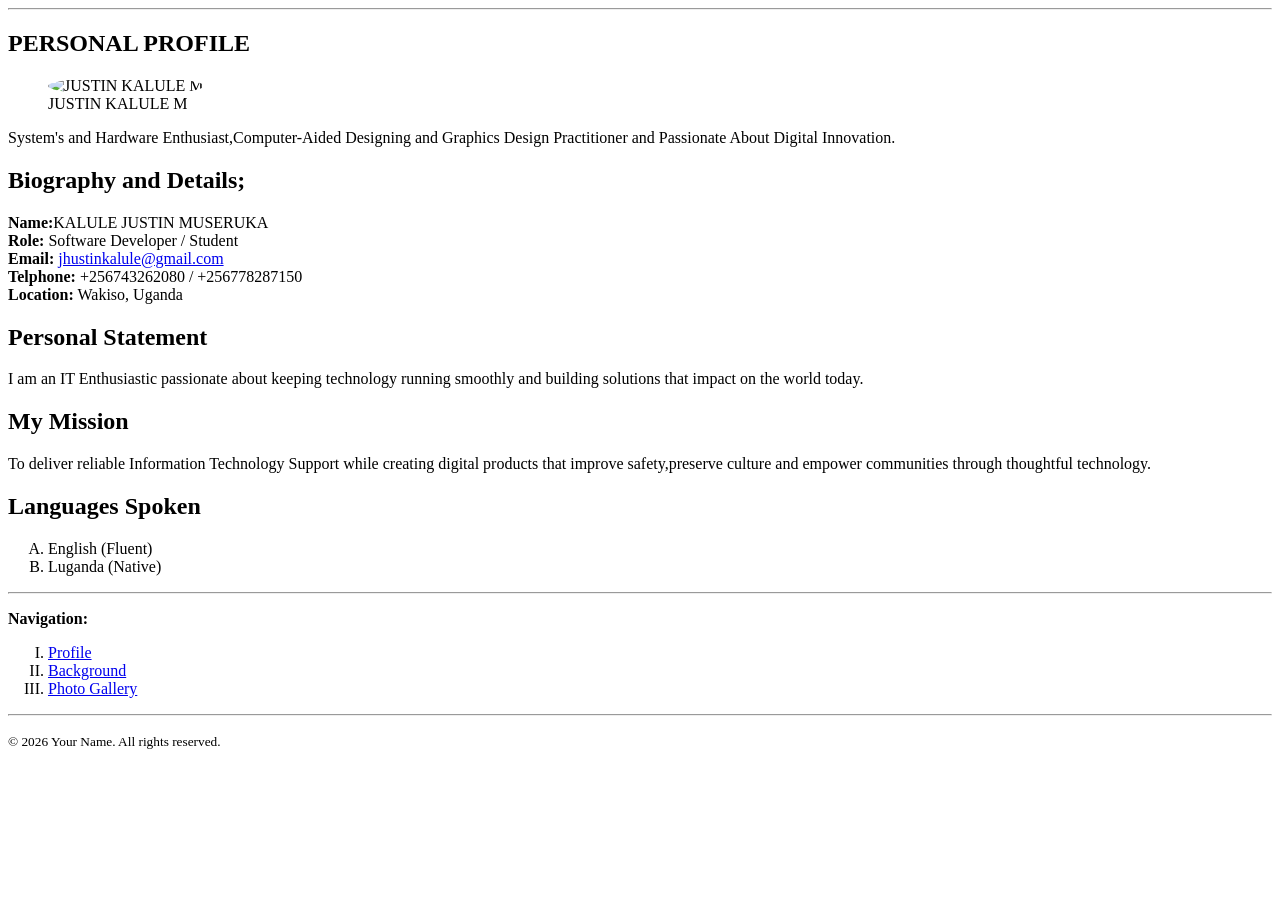
==== index.html @ 52aa2dc1 "Add Page 1 -Profile" ====
<!DOCTYPE html>
<html lang="en">
<head>
    <title>Curriculum Vitae - Home</title>
</head>
<body>
 
    <hr>

    <main>
        <section>
            <h2>PERSONAL PROFILE</h2>
            <figure>
                <img src="my-image.jpeg" alt="JUSTIN KALULE M" style="width:140px; height: 150px; border-radius: 80%; object-fit: cover;">
                <figcaption>JUSTIN KALULE M</figcaption>
            </figure>
            
            <p>System's and Hardware Enthusiast,Computer-Aided Designing and Graphics Design Practitioner and Passionate About Digital Innovation.</p>
            
            
            <div>
                <h2>Biography and Details;</h2>
               <strong>Name:</strong>KALULE JUSTIN MUSERUKA<br>
                <strong>Role:</strong> Software Developer / Student<br>
                <strong>Email:</strong> <a href="mailto:jhustinkalule@gmail.com">jhustinkalule@gmail.com</a><br>
                <strong>Telphone:</strong> +256743262080  /  +256778287150<br>
                <strong>Location:</strong> Wakiso, Uganda
            </div>
        </section>

        <section>
            <h2>Personal Statement</h2>
            <p>I am an IT Enthusiastic passionate about keeping technology running smoothly and building solutions that impact on the world today.</p>
        </section>

        <section>
            <h2>My Mission</h2>
            <p>To deliver reliable Information Technology Support while creating digital products that improve safety,preserve culture and empower communities through thoughtful technology.</p>
        </section>

        <section>
            <h2>Languages Spoken</h2>
            <ol type="A">
                <li>English (Fluent)</li>
                <li>Luganda (Native)</li>
            </ol>
        </section>
    </main>

    <hr>

     <header>
        <nav>
            <p><strong>Navigation:</strong></p>
            <ol type="I">
                <li><a href="index.html">Profile</a></li>
                <li><a href="background.html">Background</a></li>
                <li><a href="gallery.html">Photo Gallery</a></li>
            </ol>
        </nav>
    </header>

    <hr>


    <footer>
        <p><small>&copy; 2026 Your Name. All rights reserved.</small></p>
    </footer>
</body>
</html>
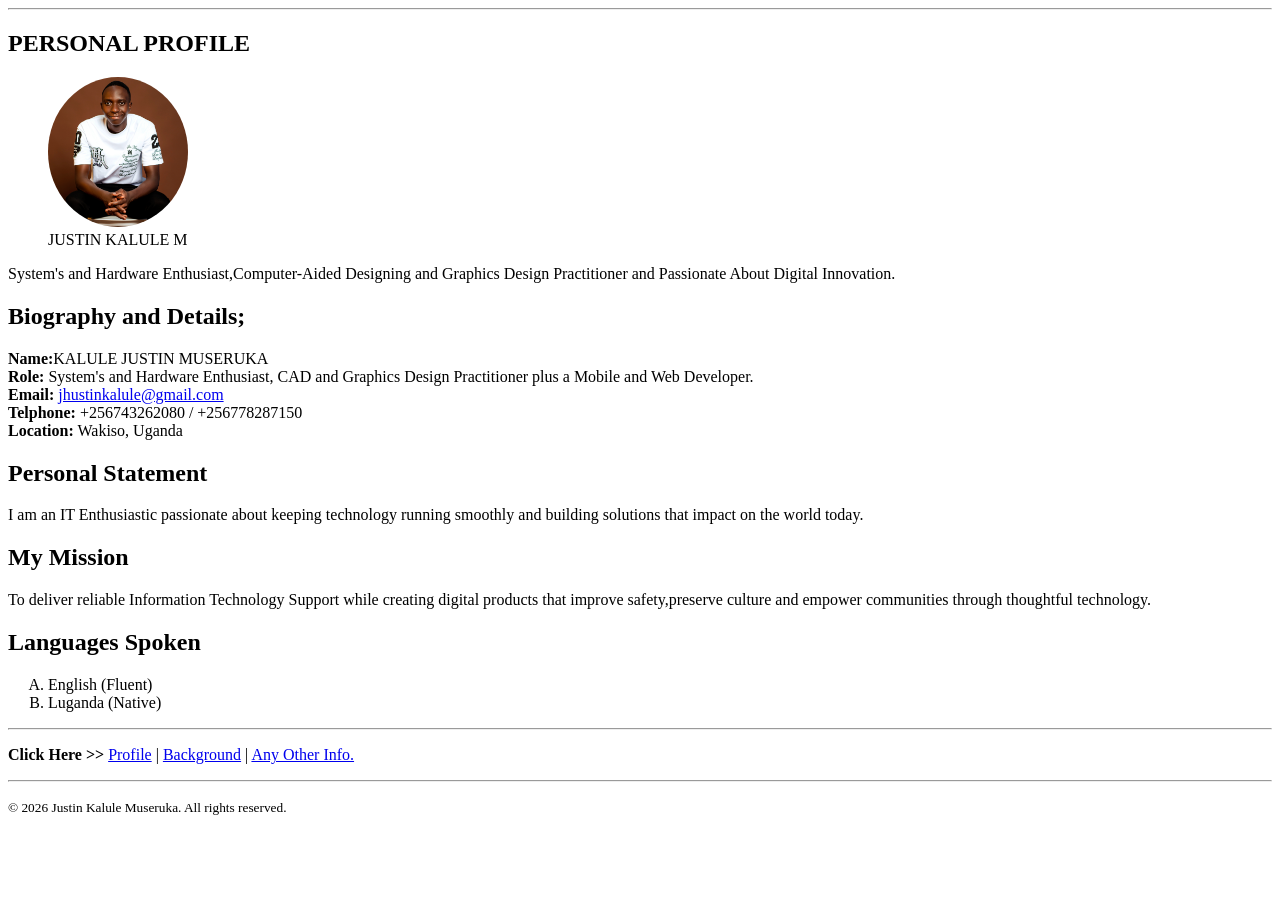
==== commit 9f28658a: "Add Page 3 - Anyother" ====
--- a/index.html
+++ b/index.html
@@ -21,7 +21,7 @@
             <div>
                 <h2>Biography and Details;</h2>
                <strong>Name:</strong>KALULE JUSTIN MUSERUKA<br>
-                <strong>Role:</strong> Software Developer / Student<br>
+                <strong>Role:</strong> System's and Hardware Enthusiast, CAD and Graphics Design Practitioner plus a Mobile and Web Developer.<br>
                 <strong>Email:</strong> <a href="mailto:jhustinkalule@gmail.com">jhustinkalule@gmail.com</a><br>
                 <strong>Telphone:</strong> +256743262080  /  +256778287150<br>
                 <strong>Location:</strong> Wakiso, Uganda
@@ -49,22 +49,16 @@
 
     <hr>
 
-     <header>
-        <nav>
-            <p><strong>Navigation:</strong></p>
-            <ol type="I">
-                <li><a href="index.html">Profile</a></li>
-                <li><a href="background.html">Background</a></li>
-                <li><a href="gallery.html">Photo Gallery</a></li>
-            </ol>
+    <nav>
+            <p><strong>Click Here >> </strong> <a href="index.html">Profile</a> | <a href="background.html">Background</a> | <a href="Anyother.html">Any Other Info.</a></p>
         </nav>
-    </header>
+
 
     <hr>
 
 
     <footer>
-        <p><small>&copy; 2026 Your Name. All rights reserved.</small></p>
+        <p><small>&copy; 2026 Justin Kalule Museruka. All rights reserved.</small></p>
     </footer>
 </body>
 </html>
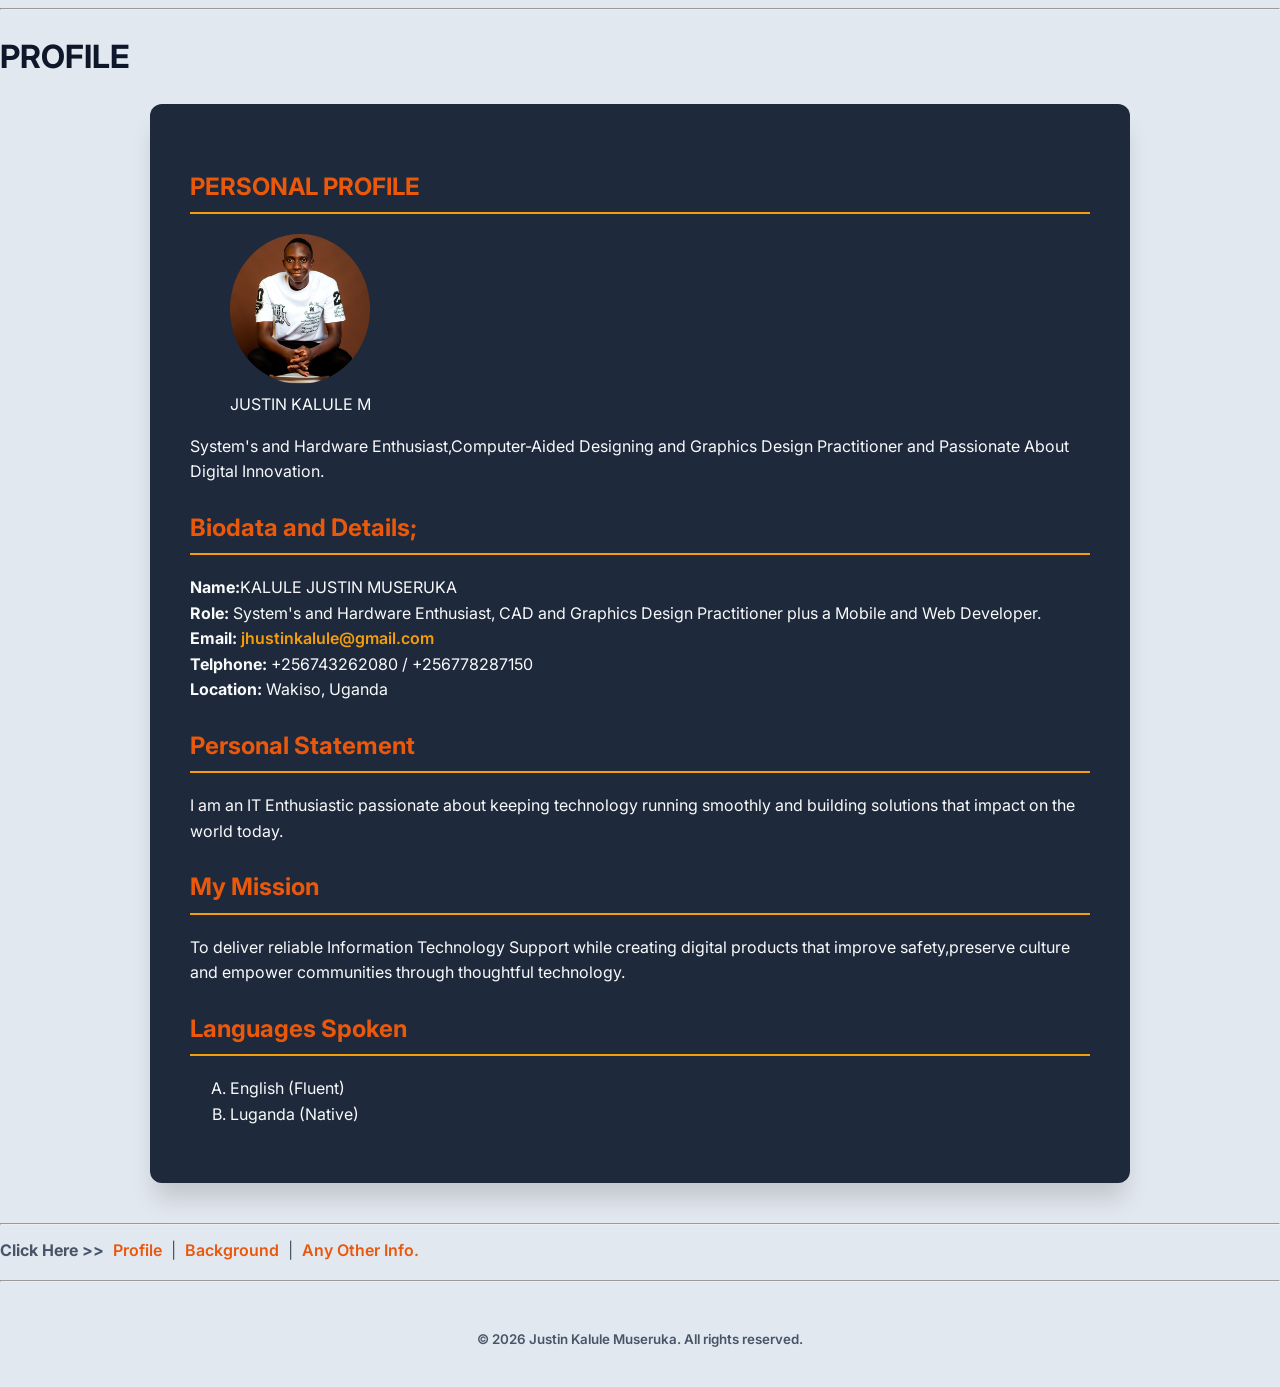
==== commit 9db2adee: "Refine page headers, color scheme, and typography layout" ====
--- a/index.html
+++ b/index.html
@@ -3,10 +3,11 @@
 <head>
     <title>Curriculum Vitae - Home</title>
 </head>
+<link rel="stylesheet" href="style.css">
 <body>
  
     <hr>
-
+<h1>PROFILE</h1>
     <main>
         <section>
             <h2>PERSONAL PROFILE</h2>
@@ -19,7 +20,7 @@
             
             
             <div>
-                <h2>Biography and Details;</h2>
+               <h2>Biodata and Details;</h2>
                <strong>Name:</strong>KALULE JUSTIN MUSERUKA<br>
                 <strong>Role:</strong> System's and Hardware Enthusiast, CAD and Graphics Design Practitioner plus a Mobile and Web Developer.<br>
                 <strong>Email:</strong> <a href="mailto:jhustinkalule@gmail.com">jhustinkalule@gmail.com</a><br>
--- a/style.css
+++ b/style.css
@@ -0,0 +1,126 @@
+@import url('https://fonts.googleapis.com/css2?family=Inter:wght@300;400;600;700&display=swap');
+
+:root {
+    --bg-outer: #e2e8f0;       /* Light Ice Slate (Outer background) */
+    --card-dark: #1e293b;      /* Dark Slate (Main content container) */
+    --accent-orange: #ea580c;  /* Emerald / Burnt Orange */
+    --accent-gold: #f59e0b;    /* Warm Metallic Gold */
+    --text-light: #f8fafc;     /* White text for dark areas */
+    --text-dark: #0f172a;      /* Dark text for light outer areas */
+}
+
+/* Base Body Styling */
+body {
+    font-family: 'Inter', sans-serif;
+    background-color: var(--bg-outer);
+    color: var(--text-dark); /* Keeps outer text readable */
+    margin: 0;
+    padding: 0;
+    line-height: 1.6;
+}
+
+/* Header Container (No Orange Enclosure Box) */
+header {
+    background: transparent; /* Removes the solid orange block */
+    padding: 2rem 1.5rem 1rem 1.5rem;
+    text-align: left; /* Aligns headings cleanly to the left like your image */
+    max-width: 900px;
+    margin: 0 auto;
+}
+
+/* Header Headings (PROFILE, BACKGROUND, ANY OTHER INFORMATION) */
+header h1 {
+    margin: 0;
+    font-size: 2.2rem;
+    font-weight: 800;
+    color: #0f172a; /* Bold Dark Slate text on the light outer background */
+    text-transform: uppercase;
+    letter-spacing: 1px;
+}
+
+/* Inline Navigation Bar under Headings */
+nav p {
+    margin-top: 0.8rem;
+    font-size: 1rem;
+    color: #475569;
+}
+
+nav a {
+    color: #ea580c; /* Emerald Orange links */
+    text-decoration: none;
+    font-weight: 600;
+    margin: 0 5px;
+}
+
+nav a:hover {
+    text-decoration: underline;
+}
+
+/* Adjust main top margin so it sits right under the header */
+main {
+    max-width: 900px;
+    margin: 10px auto 40px auto;
+    background-color: #1e293b;
+    color: #f8fafc;
+    padding: 2.5rem;
+    border-radius: 12px;
+    box-shadow: 0 20px 25px -5px rgba(0, 0, 0, 0.15);
+}
+
+/* Headings inside main */
+h2 {
+    color: var(--accent-orange);
+    border-bottom: 2px solid var(--accent-gold);
+    padding-bottom: 6px;
+    margin-top: 1.5rem;
+}
+
+/* General Links inside main */
+main a {
+    color: var(--accent-gold);
+    text-decoration: none;
+    font-weight: 600;
+}
+
+main a:hover {
+    color: var(--accent-orange);
+    text-decoration: underline;
+}
+
+/* Table Styling */
+table {
+    width: 100%;
+    border-collapse: collapse;
+    margin-top: 1rem;
+    background-color: #0f172a;
+    color: var(--text-light);
+}
+
+th {
+    background-color: var(--accent-orange);
+    color: #ffffff;
+    padding: 12px;
+    text-align: left;
+}
+
+td {
+    padding: 12px;
+    border-bottom: 1px solid #334155;
+    color: #f8fafc;
+}
+
+tr:nth-child(even) {
+    background-color: #1e293b;
+}
+
+/* Footer Styling (Outside main container) */
+footer {
+    text-align: center;
+    color: #334155; /* Dark gray for visible text on light background */
+    padding: 20px;
+    font-weight: 600;
+}
+
+footer small {
+    color: #475569;
+}
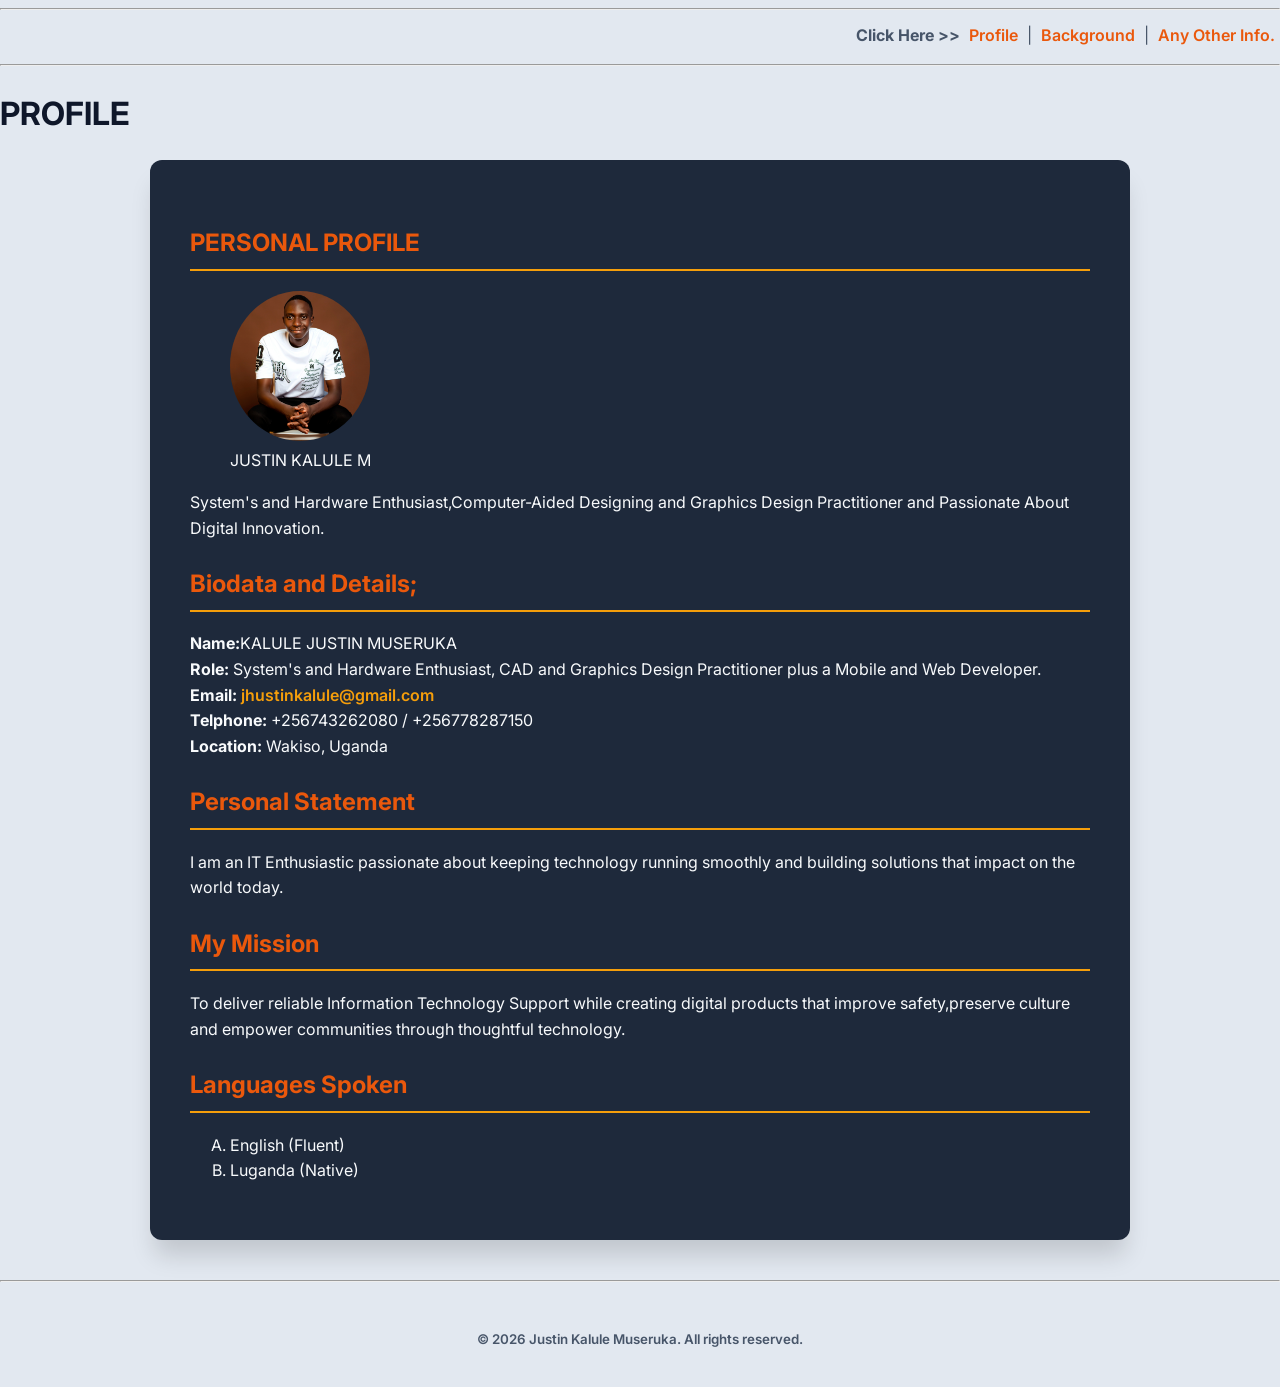
==== commit 495a5197: "Navigation replaced to the top and not the bottom and also aligned to the right" ====
--- a/index.html
+++ b/index.html
@@ -6,6 +6,12 @@
 <link rel="stylesheet" href="style.css">
 <body>
  
+   <hr>
+
+    <nav>
+            <p align="right"><strong>Click Here >> </strong> <a href="index.html">Profile</a> | <a href="background.html">Background</a> | <a href="Anyother.html">Any Other Info.</a></p>
+        </nav>
+
     <hr>
 <h1>PROFILE</h1>
     <main>
@@ -50,14 +56,6 @@
 
     <hr>
 
-    <nav>
-            <p><strong>Click Here >> </strong> <a href="index.html">Profile</a> | <a href="background.html">Background</a> | <a href="Anyother.html">Any Other Info.</a></p>
-        </nav>
-
-
-    <hr>
-
-
     <footer>
         <p><small>&copy; 2026 Justin Kalule Museruka. All rights reserved.</small></p>
     </footer>
